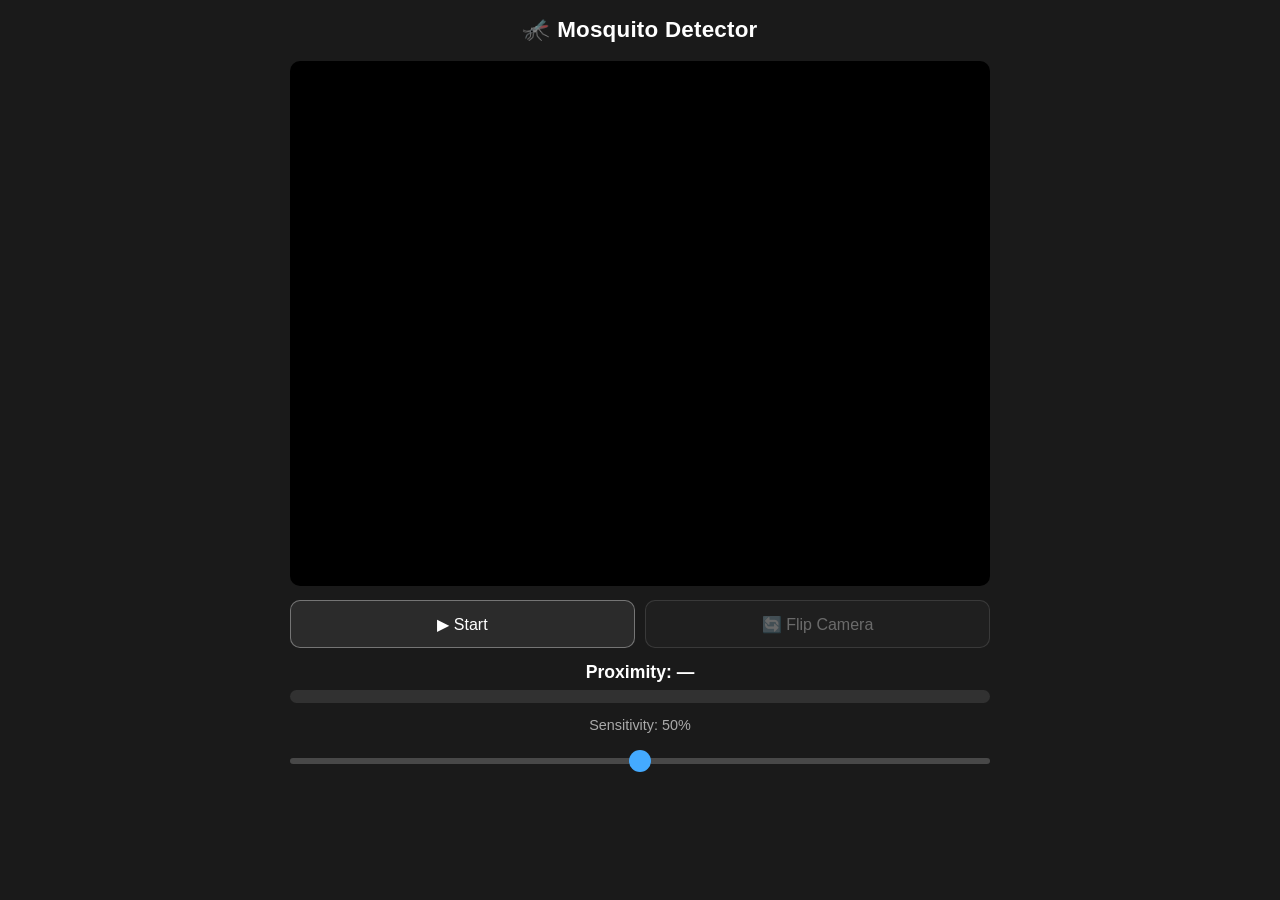
==== mosquito-detector-web/index.html @ 7e63a546 "Initial commit: mosquito detector (iOS + Web) + portal - mosquito-detector-ios/: Pythonista 3 Python" ====
<!DOCTYPE html>
<html lang="en">
<head>
  <meta charset="UTF-8" />
  <meta name="viewport" content="width=device-width, initial-scale=1.0" />
  <title>Mosquito Detector</title>
  <link rel="stylesheet" href="style.css" />
</head>
<body>
  <div class="container">
    <h1>🦟 Mosquito Detector</h1>

    <!-- Live preview + bounding-box overlay -->
    <div class="preview-wrapper">
      <video id="video" autoplay muted playsinline></video>
      <canvas id="overlay"></canvas>
    </div>

    <!-- Camera error message -->
    <div id="errorMsg" class="error-msg" hidden></div>

    <!-- Start / Stop + Flip Camera -->
    <div class="controls">
      <button id="startBtn">▶ Start</button>
      <button id="flipBtn" disabled>🔄 Flip Camera</button>
    </div>

    <!-- Proximity meter -->
    <div class="proximity-section">
      <p id="proximityText">Proximity: —</p>
      <div class="prox-bar-bg">
        <div id="proxBar"></div>
      </div>
    </div>

    <!-- Sensitivity slider -->
    <div class="sensitivity-section">
      <label for="sensitivitySlider">
        Sensitivity: <span id="sensitivityValue">50%</span>
      </label>
      <input
        type="range"
        id="sensitivitySlider"
        min="0"
        max="1"
        step="0.01"
        value="0.5"
      />
    </div>
  </div>

  <script src="app.js" defer></script>
</body>
</html>
---- mosquito-detector-web/style.css ----
/* ── Reset & base ─────────────────────────────────────────────────────────── */
*, *::before, *::after {
  box-sizing: border-box;
  margin: 0;
  padding: 0;
}

body {
  font-family: -apple-system, BlinkMacSystemFont, 'Segoe UI', Roboto, sans-serif;
  background: #1a1a1a;
  color: #ffffff;
  min-height: 100vh;
  padding: 12px;
  /* Prevent horizontal overflow on any viewport */
  overflow-x: hidden;
}

/* ── Page container ──────────────────────────────────────────────────────── */
.container {
  max-width: 700px;
  margin: 0 auto;
  display: flex;
  flex-direction: column;
  gap: 14px;
}

h1 {
  font-size: 1.4rem;
  text-align: center;
  padding: 4px 0;
  letter-spacing: 0.01em;
}

/* ── Camera preview + overlay ────────────────────────────────────────────── */
.preview-wrapper {
  position: relative;
  width: 100%;
  /* 4:3 aspect ratio — works well for both portrait and landscape cameras */
  aspect-ratio: 4 / 3;
  background: #000;
  border-radius: 10px;
  overflow: hidden;
}

/* Video and overlay canvas fill the wrapper exactly */
.preview-wrapper video,
.preview-wrapper canvas {
  position: absolute;
  top: 0;
  left: 0;
  width: 100%;
  height: 100%;
  object-fit: cover; /* video: fill without distortion */
}

#overlay {
  /* Canvas sits on top of video; clicks pass through */
  pointer-events: none;
}

/* ── Error message ───────────────────────────────────────────────────────── */
.error-msg {
  background: #5a1010;
  border: 1px solid #ff4444;
  border-radius: 8px;
  padding: 10px 14px;
  font-size: 0.9rem;
  line-height: 1.5;
  color: #ffcccc;
}

/* ── Control buttons ─────────────────────────────────────────────────────── */
.controls {
  display: flex;
  gap: 10px;
}

.controls button {
  flex: 1;
  /* Minimum 44 px tap target per accessibility guidelines */
  min-height: 48px;
  border: 1px solid rgba(255, 255, 255, 0.35);
  border-radius: 10px;
  background: rgba(255, 255, 255, 0.08);
  color: #ffffff;
  font-size: 1rem;
  font-weight: 500;
  cursor: pointer;
  transition: background 0.15s, border-color 0.15s;
  /* Prevent text selection on double-tap (mobile) */
  user-select: none;
  -webkit-user-select: none;
}

.controls button:hover:not(:disabled) {
  background: rgba(255, 255, 255, 0.16);
  border-color: rgba(255, 255, 255, 0.6);
}

.controls button:active:not(:disabled) {
  background: rgba(255, 255, 255, 0.24);
}

.controls button:disabled {
  opacity: 0.35;
  cursor: not-allowed;
}

/* ── Proximity meter ─────────────────────────────────────────────────────── */
.proximity-section {
  display: flex;
  flex-direction: column;
  gap: 7px;
}

#proximityText {
  font-size: 1.1rem;
  font-weight: 600;
  text-align: center;
}

/* Track */
.prox-bar-bg {
  width: 100%;
  height: 13px;
  background: rgba(255, 255, 255, 0.1);
  border-radius: 7px;
  overflow: hidden;
}

/* Fill — colour controlled via --prox-color CSS custom property */
#proxBar {
  height: 100%;
  width: 0%;
  background: var(--prox-color, #44ff44);
  border-radius: 7px;
  transition: width 0.1s ease, background 0.15s ease;
}

/* ── Sensitivity slider ───────────────────────────────────────────────────── */
.sensitivity-section {
  display: flex;
  flex-direction: column;
  gap: 6px;
}

.sensitivity-section label {
  font-size: 0.9rem;
  color: #aaaaaa;
  text-align: center;
}

input[type="range"] {
  width: 100%;
  height: 44px;  /* large enough tap target */
  cursor: pointer;
  accent-color: #44aaff;
  /* Remove default iOS styling */
  -webkit-appearance: none;
  appearance: none;
  background: transparent;
}

/* Custom track for cross-browser consistency */
input[type="range"]::-webkit-slider-runnable-track {
  height: 6px;
  background: rgba(255, 255, 255, 0.2);
  border-radius: 3px;
}

input[type="range"]::-webkit-slider-thumb {
  -webkit-appearance: none;
  width: 22px;
  height: 22px;
  border-radius: 50%;
  background: #44aaff;
  margin-top: -8px;
  cursor: pointer;
}

input[type="range"]::-moz-range-track {
  height: 6px;
  background: rgba(255, 255, 255, 0.2);
  border-radius: 3px;
}

input[type="range"]::-moz-range-thumb {
  width: 22px;
  height: 22px;
  border: none;
  border-radius: 50%;
  background: #44aaff;
  cursor: pointer;
}

/* ── Responsive: narrow viewports ────────────────────────────────────────── */
@media (max-width: 600px) {
  body {
    padding: 8px;
  }

  h1 {
    font-size: 1.2rem;
  }

  .controls button {
    font-size: 0.95rem;
  }
}

/* Extra-small phones (≥ 320 px) — guard against any overflow */
@media (max-width: 360px) {
  .controls {
    flex-direction: column;
  }
}
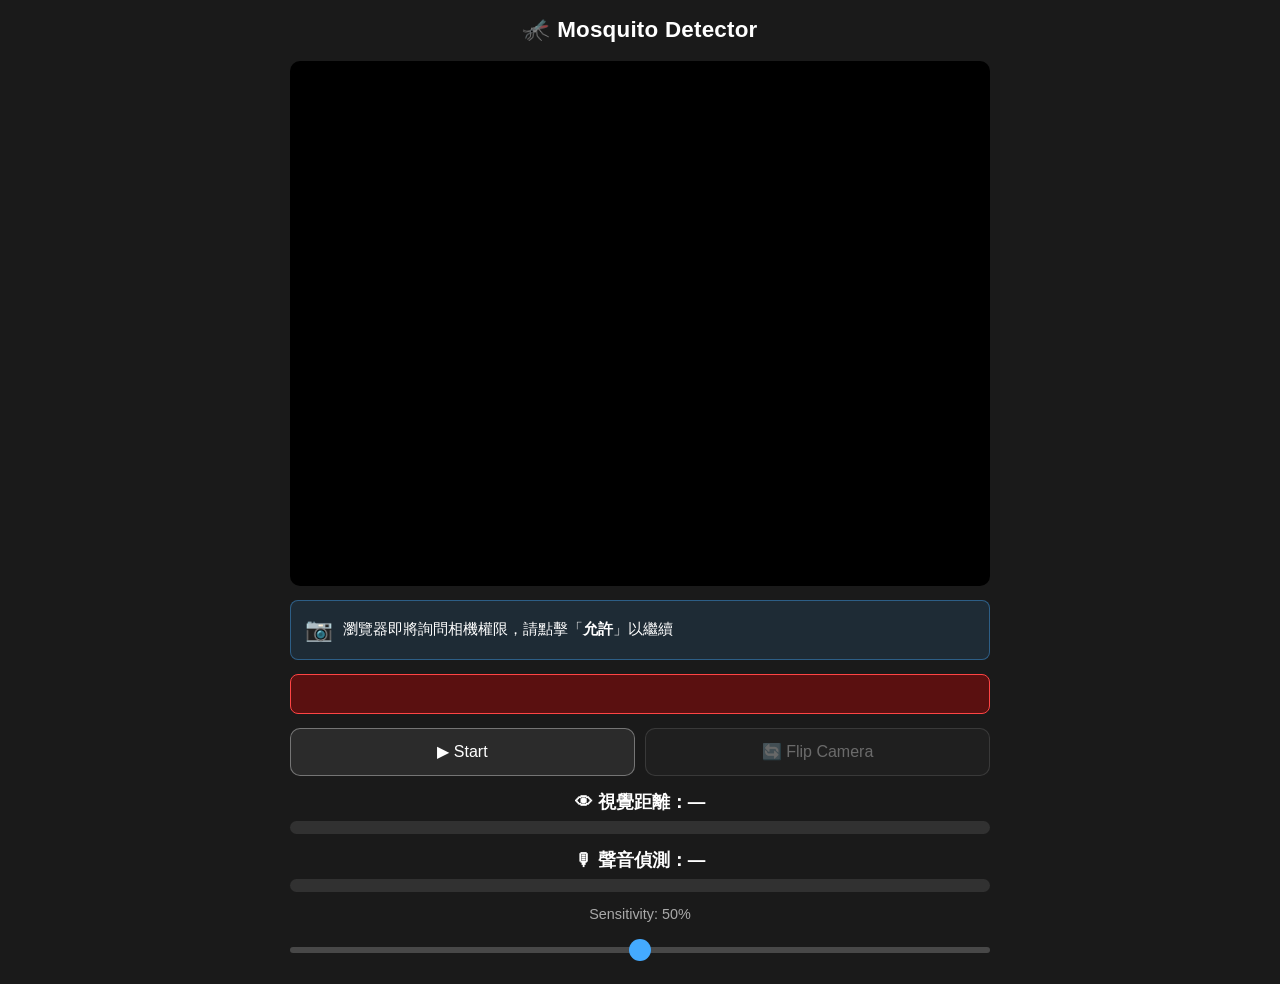
==== commit abf97430: "mosquito-detector-web: mic sound detection + static dark-blob visual Sound detection (new): - getUse" ====
--- a/mosquito-detector-web/index.html
+++ b/mosquito-detector-web/index.html
@@ -16,8 +16,18 @@
       <canvas id="overlay"></canvas>
     </div>
 
-    <!-- Camera error message -->
-    <div id="errorMsg" class="error-msg" hidden></div>
+    <!-- Pre-permission hint (shown while browser dialog is pending) -->
+    <div id="permBanner" class="perm-banner" hidden>
+      <span class="perm-banner-icon">📷</span>
+      <span>瀏覽器即將詢問相機權限，請點擊「<strong>允許</strong>」以繼續</span>
+    </div>
+
+    <!-- Camera error message + recovery steps + retry -->
+    <div id="errorMsg" class="error-msg" hidden>
+      <p id="errorText"></p>
+      <ol id="permSteps" class="perm-steps" hidden></ol>
+      <button id="retryBtn" class="btn btn-retry" hidden>🔄 重試</button>
+    </div>
 
     <!-- Start / Stop + Flip Camera -->
     <div class="controls">
@@ -25,11 +35,19 @@
       <button id="flipBtn" disabled>🔄 Flip Camera</button>
     </div>
 
-    <!-- Proximity meter -->
+    <!-- Proximity meter (visual blobs) -->
     <div class="proximity-section">
-      <p id="proximityText">Proximity: —</p>
+      <p id="proximityText">👁 視覺距離：—</p>
       <div class="prox-bar-bg">
         <div id="proxBar"></div>
+      </div>
+    </div>
+
+    <!-- Sound detection meter (mic FFT) -->
+    <div class="sound-section">
+      <p id="soundText">🎙 聲音偵測：—</p>
+      <div class="sound-bar-bg">
+        <div id="soundBar"></div>
       </div>
     </div>
 
--- a/mosquito-detector-web/style.css
+++ b/mosquito-detector-web/style.css
@@ -58,15 +58,73 @@
   pointer-events: none;
 }
 
+/* ── Permission banner (shown while browser dialog is pending) ───────────── */
+.perm-banner {
+  display: flex;
+  align-items: center;
+  gap: 10px;
+  background: rgba(68, 170, 255, 0.12);
+  border: 1px solid rgba(68, 170, 255, 0.4);
+  border-radius: 8px;
+  padding: 12px 14px;
+  font-size: 0.95rem;
+  line-height: 1.5;
+  animation: pulse-border 1.5s ease-in-out infinite;
+}
+
+.perm-banner-icon {
+  font-size: 1.4rem;
+  flex-shrink: 0;
+}
+
+@keyframes pulse-border {
+  0%, 100% { border-color: rgba(68, 170, 255, 0.4); }
+  50%       { border-color: rgba(68, 170, 255, 0.9); }
+}
+
 /* ── Error message ───────────────────────────────────────────────────────── */
 .error-msg {
   background: #5a1010;
   border: 1px solid #ff4444;
   border-radius: 8px;
-  padding: 10px 14px;
+  padding: 14px 16px;
   font-size: 0.9rem;
   line-height: 1.5;
   color: #ffcccc;
+  display: flex;
+  flex-direction: column;
+  gap: 10px;
+}
+
+/* Numbered recovery steps inside error box */
+.perm-steps {
+  margin: 0;
+  padding-left: 20px;
+  display: flex;
+  flex-direction: column;
+  gap: 5px;
+  color: #ffd0d0;
+  font-size: 0.88rem;
+  line-height: 1.6;
+}
+
+/* Retry button inside error box */
+.btn-retry {
+  align-self: flex-start;
+  min-height: 38px;
+  padding: 0 18px;
+  border-radius: 8px;
+  background: rgba(255, 80, 80, 0.25);
+  color: #ffcccc;
+  border: 1px solid rgba(255, 80, 80, 0.5);
+  font-size: 0.9rem;
+  font-weight: 500;
+  cursor: pointer;
+  transition: background 0.15s;
+}
+
+.btn-retry:hover {
+  background: rgba(255, 80, 80, 0.4);
 }
 
 /* ── Control buttons ─────────────────────────────────────────────────────── */
@@ -137,6 +195,35 @@
   transition: width 0.1s ease, background 0.15s ease;
 }
 
+/* ── Sound detection meter ───────────────────────────────────────────────── */
+.sound-section {
+  display: flex;
+  flex-direction: column;
+  gap: 7px;
+}
+
+#soundText {
+  font-size: 1.1rem;
+  font-weight: 600;
+  text-align: center;
+}
+
+.sound-bar-bg {
+  width: 100%;
+  height: 13px;
+  background: rgba(255, 255, 255, 0.1);
+  border-radius: 7px;
+  overflow: hidden;
+}
+
+#soundBar {
+  height: 100%;
+  width: 0%;
+  background: var(--sound-color, #44dd77);
+  border-radius: 7px;
+  transition: width 0.12s ease, background 0.18s ease;
+}
+
 /* ── Sensitivity slider ───────────────────────────────────────────────────── */
 .sensitivity-section {
   display: flex;
